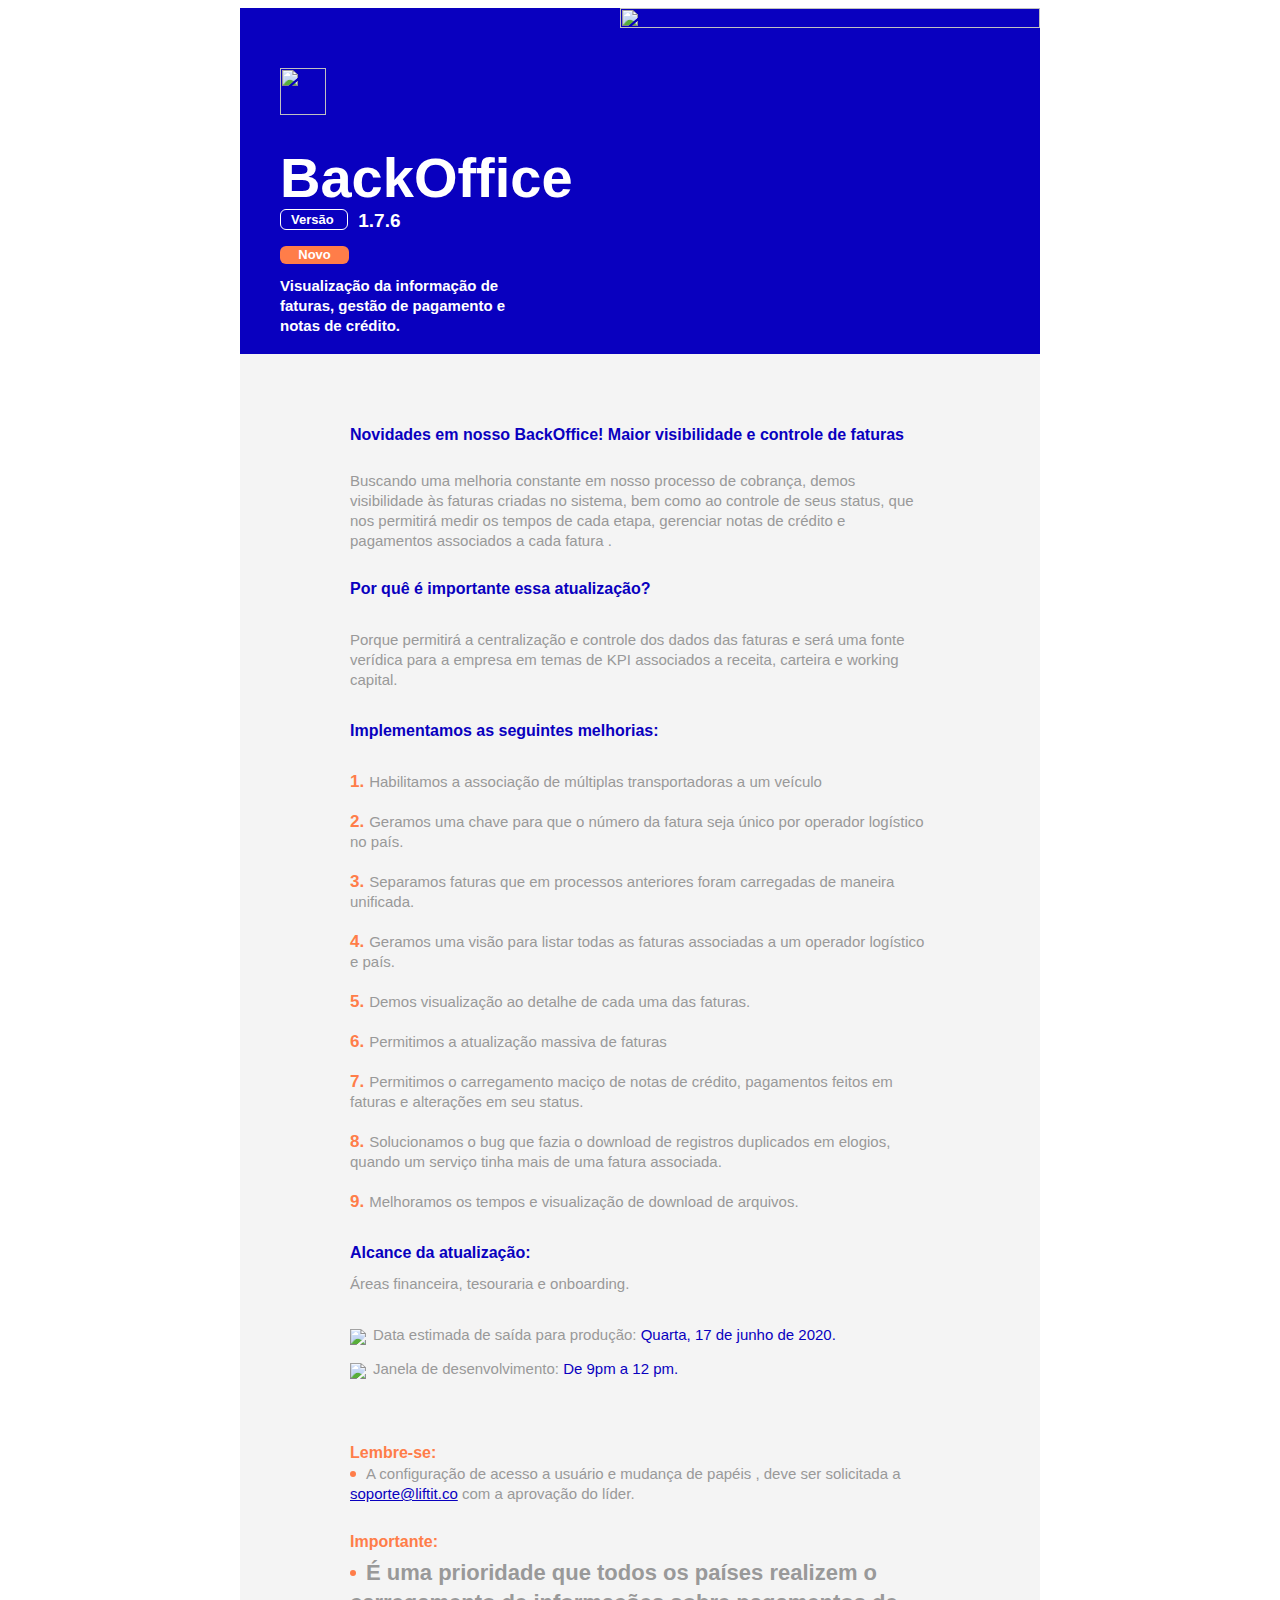
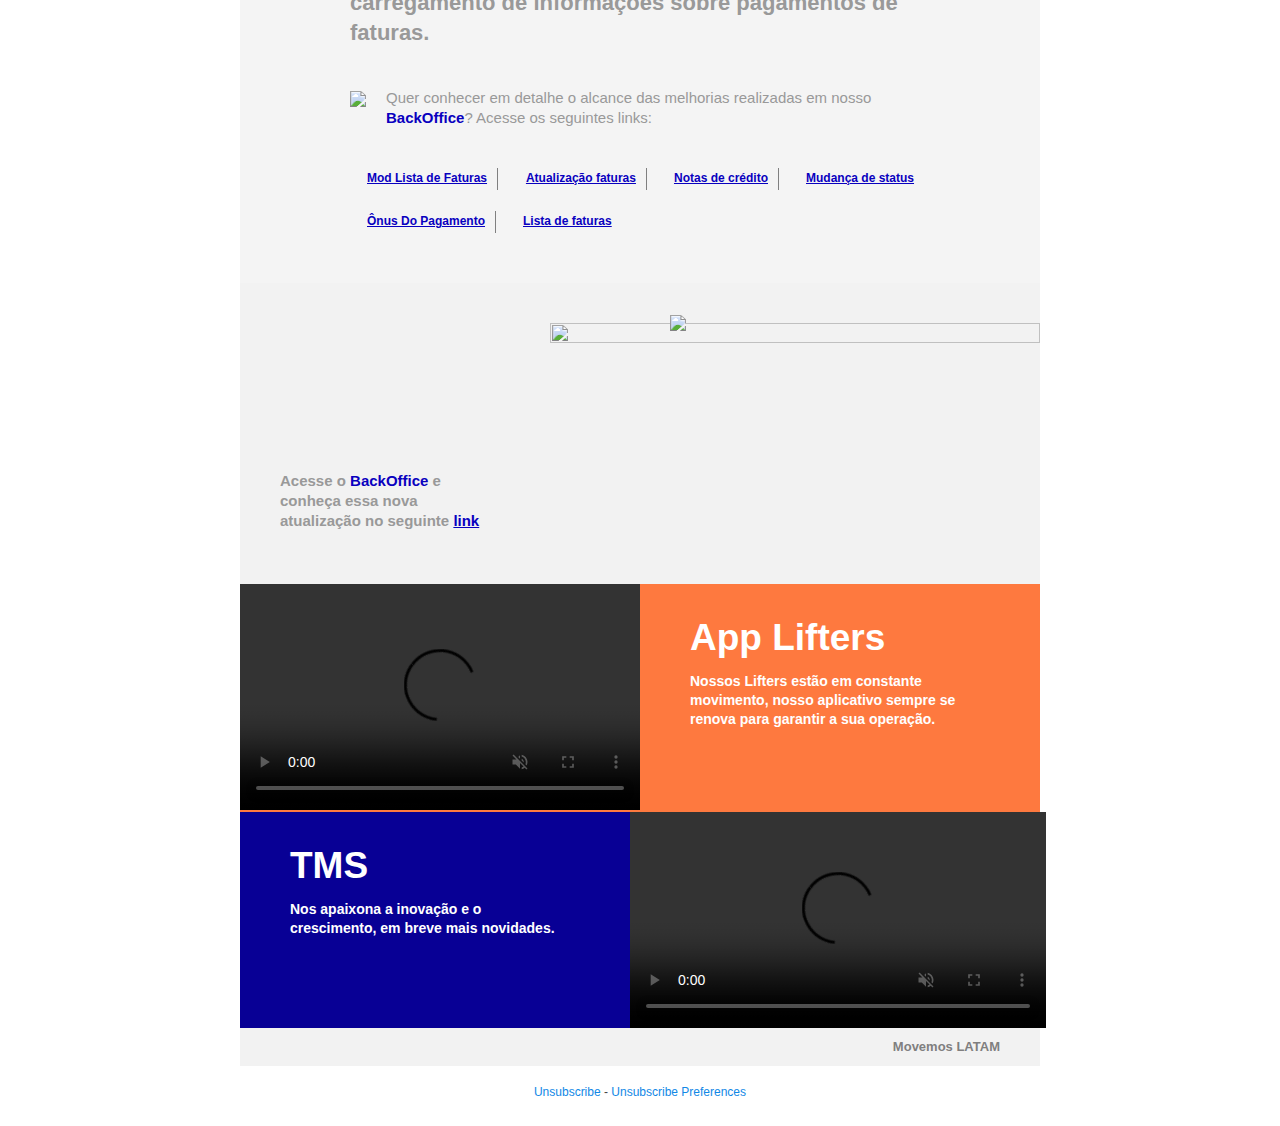
==== changeLogBackOffice/backoffice v.1.7.6.html @ 446273e8 "feat: rename files" ====
<html><head>
    <meta http-equiv="Content-Type" content="text/html; charset=utf-8">
   <meta name="viewport" content="width=device-width, initial-scale=1, minimum-scale=1, maximum-scale=1">
   <!--[if !mso]><!-->
   <meta http-equiv="X-UA-Compatible" content="IE=Edge">
   <!--<![endif]-->
   <!--[if (gte mso 9)|(IE)]>
   <xml>
     <o:OfficeDocumentSettings>
       <o:AllowPNG/>
       <o:PixelsPerInch>96</o:PixelsPerInch>
     </o:OfficeDocumentSettings>
   </xml>
   <![endif]-->
   <!--[if (gte mso 9)|(IE)]>
<style type="text/css">
 body {width: 600px;margin: 0 auto;}
 table {border-collapse: collapse;}
 table, td {mso-table-lspace: 0pt;mso-table-rspace: 0pt;}
 img {-ms-interpolation-mode: bicubic;}
</style>
<![endif]-->
   <style type="text/css">
 body, p, div {
   font-family: arial,helvetica,sans-serif;
   font-size: 14px;
 }
 body {
   color: #000000;
 }
 body a {
   color: #1188E6;
   text-decoration: none;
 }
 p { margin: 0; padding: 0; }
 table.wrapper {
   width:100% !important;
   table-layout: fixed;
   -webkit-font-smoothing: antialiased;
   -webkit-text-size-adjust: 100%;
   -moz-text-size-adjust: 100%;
   -ms-text-size-adjust: 100%;
 }
 img.max-width {
   max-width: 100% !important;
 }
 .column.of-2 {
   width: 50%;
 }
 .column.of-3 {
   width: 33.333%;
 }
 .column.of-4 {
   width: 25%;
 }
 @media screen and (max-width:480px) {
   .preheader .rightColumnContent,
   .footer .rightColumnContent {
     text-align: left !important;
   }
   .preheader .rightColumnContent div,
   .preheader .rightColumnContent span,
   .footer .rightColumnContent div,
   .footer .rightColumnContent span {
     text-align: left !important;
   }
   .preheader .rightColumnContent,
   .preheader .leftColumnContent {
     font-size: 80% !important;
     padding: 5px 0;
   }
   table.wrapper-mobile {
     width: 100% !important;
     table-layout: fixed;
   }
   img.max-width {
     height: auto !important;
     max-width: 100% !important;
   }
   a.bulletproof-button {
     display: block !important;
     width: auto !important;
     font-size: 80%;
     padding-left: 0 !important;
     padding-right: 0 !important;
   }
   .columns {
     width: 100% !important;
   }
   .column {
     display: block !important;
     width: 100% !important;
     padding-left: 0 !important;
     padding-right: 0 !important;
     margin-left: 0 !important;
     margin-right: 0 !important;
   }
   .social-icon-column {
     display: inline-block !important;
   }
   .h1-back{font-size: 36px !important;}
 }
</style>
   <!--user entered Head Start--><!--End Head user entered-->
 </head>
 <body>
   <center class="wrapper" data-link-color="#1188E6" data-body-style="font-size:14px; font-family: 'Questrial', arial,helvetica,sans-serif; color:#000000; background-color:#FFFFFF;">
     <div class="webkit">
       <table cellpadding="0" cellspacing="0" border="0" width="100%" class="wrapper" bgcolor="#FFFFFF">
         <tbody><tr>
           <td valign="top" bgcolor="#FFFFFF" width="100%">
             <table width="100%" role="content-container" class="outer" align="center" cellpadding="0" cellspacing="0" border="0">
               <tbody><tr>
                 <td width="100%">
                   <table width="100%" cellpadding="0" cellspacing="0" border="0">
                     <tbody><tr>
                       <td>
                         <!--[if mso]>
 <center>
 <table><tr><td width="600">
<![endif]-->
                                 <table width="100%" cellpadding="0" cellspacing="0" border="0" style="width:100%; max-width:800px;" align="center">
                                   <tbody><tr>
                                     <td role="modules-container" style="padding:0px 0px 0px 0px; color:#000000; text-align:left;" bgcolor="#f2f2f2" width="100%" align="left"><table class="module preheader preheader-hide" role="module" data-type="preheader" border="0" cellpadding="0" cellspacing="0" width="100%" style="display: none !important; mso-hide: all; visibility: hidden; opacity: 0; color: transparent; height: 0; width: 0;">
 <tbody><tr>
   <td role="module-content">
     <p></p>
   </td>
 </tr>
</tbody></table><table border="0" cellpadding="0" cellspacing="0" align="center" width="100%" role="module" data-type="columns" style="padding:0px 0px 0px 0px;" bgcolor="#0900BF">
 <tbody>
   <tr role="module-content">
     <td height="100%" valign="top"><table width="360" style="width:360px; border-spacing:0; border-collapse:collapse; margin:0px 10px 0px 0px;" cellpadding="0" cellspacing="0" align="left" border="0" bgcolor="" class="column column-0">
   <tbody>
     <tr>
       <td style="padding:0px;margin:0px;border-spacing:0;"><table class="wrapper" role="module" data-type="image" border="0" cellpadding="0" cellspacing="0" width="100%" style="table-layout: fixed;" data-muid="1d9bc61b-e7cd-4d86-881b-7c734d3ad502">
 <tbody>
   <tr>
     <td style="font-size:6px; line-height:10px; padding:60px 0px 0px 40px;" valign="top" align="left">
       <img class="max-width" border="0" style="display:block; color:#000000; text-decoration:none; font-family:Helvetica, arial, sans-serif; font-size:16px;margin-bottom: 12px;" width="46" alt="" data-proportionally-constrained="true" data-responsive="false" src="http://cdn.mcauto-images-production.sendgrid.net/00add3268c8e878a/bfff9a89-7115-4a11-94f2-ed7b8d5982a1/46x47.png" height="47">
     </td>
   </tr>
 </tbody>
</table><table class="module" role="module" data-type="text" border="0" cellpadding="0" cellspacing="0" width="100%" style="table-layout: fixed;font-family: 'Questrial', sans-serif;
" data-muid="9817650f-b660-49f4-b642-ff32e8f42e3c" data-mc-module-version="2019-10-22">
 <tbody>
   <tr>
     <td style="padding:40px 0px 18px 40px; line-height:22px; text-align:inherit;" height="100%" valign="top" bgcolor="" role="module-content"><div><div style="font-family: 'Questrial', sans-serif; text-align: inherit;">
     <h1 class="h1-back" style="font-size: 56px; font-family: 'Alata', sans-serif; color: #FFFFFF; margin-bottom: 20px;">BackOffice<span style="font-size: 17px;
line-height: 23px;
color: #FF7D49;
position: relative;
    top: -15px;
    left: 3px;
"> </span></h1>
     <p style="color: #ffffff; font-weight: bold;
 font-size: 19px;"><span style="border: 1.4px solid #FFFFFF;
box-sizing: border-box;
border-radius: 6px;
color: #FFFFFF;
padding: 2px 10px;
font-size: 13px;
line-height: auto;
height: 18px;
font-weight: bold;
margin-right: 10px;
vertical-align: middle;"> Versão </span> <span style="color: #FFFFFF;
 font-weight: bold;
 font-size: 19px;
 line-height: 0;
 position: relative;
 top: 2px;">1.7.6</span></p>
  <span style="background: #FF7D49;
border-radius: 6px;
display:block;
width: 69px;
height: 18px;
text-align: center;
line-height: 18px;
color: #FFFFFF;
font-size: 13px;
font-weight: bold;
margin-top: 15px;
margin-bottom: 12px">Novo</span>
     <span style="color: #ffffff;font-weight: bold;font-size: 15px;line-height: 20px;display:block;margin-top: 8px;padding-right: 80px;">Visualização da informação de faturas, gestão de pagamento e notas de crédito.
</span></div><div></div></div></td>
   </tr>
 </tbody>
</table></td>
     </tr>
   </tbody>
 </table><table width="420" style="width:420px; border-spacing:0; border-collapse:collapse; margin:0px 0px 0px 10px;" cellpadding="0" cellspacing="0" align="left" border="0" bgcolor="" class="column column-1">
   <tbody>
     <tr>
       <td style="padding:0px;margin:0px;border-spacing:0;"><table class="wrapper" role="module" data-type="image" border="0" cellpadding="0" cellspacing="0" width="100%" style="table-layout: fixed;" data-muid="8e6da2b9-a1a2-4512-8fde-ffe4ece9c6fb">
 <tbody>
   <tr>
     <td style="font-size:6px; line-height:10px; padding:0px 0px 0px 0px;" valign="bottom" align="right">
       <img class="max-width" border="0" style="display:block; color:#000000; text-decoration:none; font-family:Helvetica, arial, sans-serif; font-size:16px; max-width:100% !important; width:100%; height:auto !important;" width="420" alt="" data-proportionally-constrained="true" data-responsive="true" src="http://cdn.mcauto-images-production.sendgrid.net/1cd4cce38ab915f7/69244b6f-b13c-44d2-852a-54b4d971ea97/424x454.png">
     </td>
   </tr>
 </tbody>
</table></td>
     </tr>
   </tbody>
 </table></td>
   </tr>
 </tbody>
</table><table border="0" cellpadding="0" cellspacing="0" align="center" width="100%" role="module" data-type="columns" style="padding:0px 0px 0px 0px; " bgcolor="#F4F4F4">
 <tbody>
   <tr role="module-content">
     <td height="100%" valign="top"><table width="580" style="width:580px; border-spacing:0; border-collapse:collapse; margin:0px 110px 0px 110px;" cellpadding="0" cellspacing="0" align="left" border="0" bgcolor="" class="column column-0">
   <tbody>
     <tr>
       <td style="padding: 70px 0 0;margin:0px;border-spacing:0;"><table class="module" role="module" data-type="text" border="0" cellpadding="0" cellspacing="0" width="100%" style="table-layout: fixed;" data-muid="6959c2bb-360f-4195-92ab-0dca161dd275" data-mc-module-version="2019-10-22">
 <tbody>
   <tr>
     <td style="padding: 0px 0px 10px 0px;line-height:22px;text-align:inherit;" height="100%" valign="top" bgcolor="" role="module-content"><div><div style="font-family: inherit; text-align: inherit"><h2 style="font-weight: 600;font-size: 16px;line-height: 22px;color: #0900BF;margin-bottom: 25px;font-family: 'Alata', sans-serif;">Novidades em nosso BackOffice! Maior visibilidade e controle de faturas</h2>
     <span style="font-weight: 500;font-size: 15px;line-height: 20px;color: #999999;font-family: 'Questrial', sans-serif;display: block;margin: 0 0 27px;">Buscando uma melhoria constante em nosso processo de cobrança, demos visibilidade às faturas criadas no sistema, bem como ao controle de seus status, que nos permitirá medir os tempos de cada etapa, gerenciar notas de crédito e pagamentos associados a cada fatura .
</span>
<h2 style="font-weight: 600;font-size: 16px;line-height: 22px;color: #0900BF;margin-bottom: 30px;font-family: 'Alata', sans-serif;margin-top: 0;">Por quê é importante essa atualização?</h2>
     <span style="font-weight: 500;font-size: 15px;line-height: 20px;color: #999999;font-family: 'Questrial', sans-serif;display: block;margin: 0px 0 30px;">Porque permitirá a centralização e controle dos dados das faturas e será uma fonte verídica para a empresa em temas de KPI associados a receita, carteira e working capital.
</span>
<h2 style="font-weight: 600;font-size: 16px;line-height: 22px;color: #0900BF;margin-bottom: 30px;font-family: 'Alata', sans-serif;margin-top: 0;">Implementamos as seguintes melhorias:</h2>
     <span style="font-weight: 500;font-size: 15px;line-height: 20px;color: #999999;font-family: 'Questrial', sans-serif;display: block;margin: 0 0 20px;"><span style="color: #FF7D49;margin-right: 5px;font-weight: bolder;font-family: 'Alata', sans-serif;font-size: 17px;">1.</span>Habilitamos a associação de múltiplas transportadoras a um veículo
</span>
<span style="font-weight: 500;font-size: 15px;line-height: 20px;color: #999999;font-family: 'Questrial', sans-serif;display: block;margin: 0 0 20px;"><span style="color: #FF7D49;margin-right: 5px;font-weight: bolder;font-family: 'Alata', sans-serif;font-size: 17px;">2.</span>Geramos uma chave para que o número da fatura seja único por operador logístico no país.
</span>
<span style="font-weight: 500;font-size: 15px;line-height: 20px;color: #999999;font-family: 'Questrial', sans-serif;display: block;margin: 0 0 20px;"><span style="color: #FF7D49;margin-right: 5px;font-weight: bolder;font-family: 'Alata', sans-serif;font-size: 17px;">3.</span>Separamos faturas que em processos anteriores foram carregadas de maneira unificada.
</span>
<span style="font-weight: 500;font-size: 15px;line-height: 20px;color: #999999;font-family: 'Questrial', sans-serif;display: block;margin: 0 0 20px;"><span style="color: #FF7D49;margin-right: 5px;font-weight: bolder;font-family: 'Alata', sans-serif;font-size: 17px;">4.</span>Geramos uma visão para listar todas as faturas associadas a um operador logístico e país.
</span>
<span style="font-weight: 500;font-size: 15px;line-height: 20px;color: #999999;font-family: 'Questrial', sans-serif;display: block;margin: 0 0 20px;"><span style="color: #FF7D49;margin-right: 5px;font-weight: bolder;font-family: 'Alata', sans-serif;font-size: 17px;">5.</span>Demos visualização ao detalhe de cada uma das faturas.
</span>
<span style="font-weight: 500;font-size: 15px;line-height: 20px;color: #999999;font-family: 'Questrial', sans-serif;display: block;margin: 0 0 20px;"><span style="color: #FF7D49;margin-right: 5px;font-weight: bolder;font-family: 'Alata', sans-serif;font-size: 17px;">6.</span>Permitimos a atualização massiva de faturas
</span>
<span style="font-weight: 500;font-size: 15px;line-height: 20px;color: #999999;font-family: 'Questrial', sans-serif;display: block;margin: 0 0 20px;"><span style="color: #FF7D49;margin-right: 5px;font-weight: bolder;font-family: 'Alata', sans-serif;font-size: 17px;">7.</span>Permitimos o carregamento maciço de notas de crédito, pagamentos feitos em faturas e alterações em seu status.
</span>
<span style="font-weight: 500;font-size: 15px;line-height: 20px;color: #999999;font-family: 'Questrial', sans-serif;display: block;margin: 0 0 20px;"><span style="color: #FF7D49;margin-right: 5px;font-weight: bolder;font-family: 'Alata', sans-serif;font-size: 17px;">8.</span>Solucionamos o bug que fazia o download de registros duplicados em elogios, quando um serviço tinha mais de uma fatura associada.
</span>
<span style="font-weight: 500;font-size: 15px;line-height: 20px;color: #999999;font-family: 'Questrial', sans-serif;display: block;margin: 0 0 20px;"><span style="color: #FF7D49;margin-right: 5px;font-weight: bolder;font-family: 'Alata', sans-serif;font-size: 17px;">9.</span>Melhoramos os tempos e visualização de download de arquivos.
</span>

</div><div></div></div></td>
   </tr>
 </tbody>
</table><table class="module" role="module" data-type="text" border="0" cellpadding="0" cellspacing="0" width="100%" style="table-layout: fixed;" data-muid="6959c2bb-360f-4195-92ab-0dca161dd275" data-mc-module-version="2019-10-22">
 <tbody>
   <tr>
     <td style="padding: 0px 0px 0px 0px;line-height:22px;text-align:inherit;" height="100%" valign="top" bgcolor="" role="module-content"><div><div style="font-family: inherit; text-align: inherit">
     <h2 style="font-weight: 600;font-size: 16px;line-height: 22px;color: #0900BF;margin-bottom: 10px;font-family: 'Alata', sans-serif;margin-top: 0;">Alcance da atualização:</h2>
<span style="font-weight: 500;font-size: 15px;line-height: 20px;color: #999999;font-family: 'Questrial', sans-serif;display: block;margin: 0px 0 30px;">Áreas financeira, tesouraria e onboarding.
</span>
     <p style="font-weight: 500;font-size: 15px;line-height: 20px;color: #999999;font-family: 'Questrial', sans-serif;display: block;margin: 13px 0;"> <img src="http://cdn.mcauto-images-production.sendgrid.net/00add3268c8e878a/7d674bb3-64b2-4d11-92a2-fb1e1d9819ec/23x23.png" style="position: relative; top: 5px; margin-right: 7px">Data estimada de saída para produção:<span style="color: #0900BF;"> Quarta, 17 de junho de 2020.</span> </p>
<p style="font-weight: 500;font-size: 15px;line-height: 20px;color: #999999;font-family: 'Questrial', sans-serif;display: block;margin: 13px 0;"> <img src="http://cdn.mcauto-images-production.sendgrid.net/00add3268c8e878a/76c89c15-e3d1-49f2-a164-6281957b8d4b/24x24.png" style="position: relative; top: 5px; margin-right: 7px">Janela de desenvolvimento: <span style="color: #0900BF;">De 9pm a 12 pm.</span> </p>
      
     </div></div></td>
   </tr>
 </tbody>
</table><table class="module" role="module" data-type="text" border="0" cellpadding="0" cellspacing="0" width="100%" style="table-layout: fixed;" data-muid="qNnwjTRcF3m3zs8rUh8EBy" data-mc-module-version="2019-10-22">
 <tbody>
   <tr>
     <td style="padding: 50px 0px 40px 0px;line-height:22px;text-align:inherit;" height="100%" valign="top" bgcolor="" role="module-content"><div><div style="font-family: inherit; text-align: inherit">
     <p style="font-weight: 600;
font-size: 16px;
line-height: 22px;color: #FF7D49;">Lembre-se:</p>
     <p style="font-weight: 500;font-size: 15px;line-height: 20px;color: #999999;margin-bottom: 27px;font-family: 'Questrial', sans-serif;"><span style="display: inline-block; background: #FF7D49; width: 6px;height: 6px; border-radius: 100px; vertical-align: middle;margin-right:10px;margin-bottom: 2px;"></span>A configuração de acesso a usuário e mudança de papéis , deve ser solicitada a <a href="mailto:soporte@liftit.co" target="blank" style="color: #0900BF; text-decoration-line: underline;">soporte@liftit.co</a> com a aprovação do líder.</p>
     <p style="font-weight: 600;font-size: 16px;line-height: 22px;color: #FF7D49;margin-bottom: 5px;">Importante:</p>
     <p style="font-weight: 600;font-size: 22px;line-height: 30px;color: #999999;margin-bottom: 15px;font-family: 'Questrial', sans-serif;"><span style="display: inline-block; background: #FF7D49; width: 6px;height: 6px; border-radius: 100px; vertical-align: middle;margin-right:10px;margin-bottom: 2px;"></span>É uma prioridade que todos os países realizem o carregamento de informações sobre pagamentos de faturas.</p>
</div><div style="
    margin-top: 40px;
"><p style="font-weight: 500;font-size: 15px;line-height: 20px;color: #999999;margin-bottom: 0;font-family: 'Questrial', sans-serif;"><span style="display: inline-block;vertical-align: top;padding-top: 3px;margin-right: 20px;"><img src="https://marketing-image-production.s3.amazonaws.com/uploads/9ba70b2d8a8b1081b359edae24d4a71683916c1b010b6953fafddd409b9d177db0c017648acf0ea07cc308768ccd15ed391ae38ee799fa36a4b078e76b9a4da3.png"></span><span style="
    display: inline-block;
    vertical-align: top;
    width: 530px;
">Quer conhecer em detalhe o alcance das melhorias realizadas em nosso <strong style="color:#0900BF">BackOffice</strong>? Acesse os seguintes links:</span></p>
</div></div></td>
   </tr>
 </tbody>
</table></td>
     </tr>
   </tbody>
 </table><table width="580" style="width: 580px;border-spacing:0;border-collapse:collapse;margin: 0px 110px 0px 110px;" cellpadding="0" cellspacing="0" align="left" border="0" bgcolor="" class="column column-0">
   <tbody>
     <tr>
       <td style="padding: 0px 0 0;margin:0px;border-spacing:0;"><table class="module" role="module" data-type="text" border="0" cellpadding="0" cellspacing="0" width="100%" style="table-layout: fixed;" data-muid="qNnwjTRcF3m3zs8rUh8EBy" data-mc-module-version="2019-10-22">
 <tbody>
   <tr>
     <td style="padding: 0px 0px 50px 0px;line-height:22px;text-align:inherit;" height="100%" valign="top" bgcolor="" role="module-content"><div><div style="margin-bottom: 15px;"><a href="https://www.youtube.com/watch?v=VJLt-_hR9Mg" target="blank" style="font-weight: 600;font-size: 12px;line-height: 16px;color: #0900bf;font-family: 'Questrial', sans-serif;display: inline-block;text-decoration: underline;vertical-align: top;padding-top: 2px;"><span style="display: inline-block;vertical-align: top;padding-top: 1px;margin-right: 5px;"><img src="https://marketing-image-production.s3.amazonaws.com/uploads/9ba70b2d8a8b1081b359edae24d4a71683916c1b010b6953fafddd409b9d177db0c017648acf0ea07cc308768ccd15ed391ae38ee799fa36a4b078e76b9a4da3.png" style="
    height: 12px;
"></span><span style="
    display: inline-block;
    vertical-align: top;
    text-decoration: underline;
">Mod Lista de Faturas</span></a><hr style="
    display: inline-block;
    width: 1px;
    height: 22px;
    border: none;
    background-color: gray;
    margin: 0 7px 0 10px;
">
<a href="https://youtu.be/aOKJl9VlZyA" target="blank" style="font-weight: 600;font-size: 12px;line-height: 16px;color: #0900bf;font-family: 'Questrial', sans-serif;display: inline-block;text-decoration: underline;vertical-align: top;padding-top: 2px;"><span style="display: inline-block;vertical-align: top;padding-top: 1px;margin-right: 5px;"><img src="https://marketing-image-production.s3.amazonaws.com/uploads/9ba70b2d8a8b1081b359edae24d4a71683916c1b010b6953fafddd409b9d177db0c017648acf0ea07cc308768ccd15ed391ae38ee799fa36a4b078e76b9a4da3.png" style="
    height: 12px;
"></span><span style="
    display: inline-block;
    vertical-align: top;
    text-decoration: underline;
">Atualização faturas </span></a><hr style="
    display: inline-block;
    width: 1px;
    height: 22px;
    border: none;
    background-color: gray;
    margin: 0 10px;
"><a href="https://www.youtube.com/watch?v=cxzeK5dJiWA" target="blank" style="font-weight: 600;font-size: 12px;line-height: 16px;color: #0900bf;font-family: 'Questrial', sans-serif;display: inline-block;text-decoration: underline;vertical-align: top;padding-top: 2px;"><span style="display: inline-block;vertical-align: top;padding-top: 1px;margin-right: 5px;"><img src="https://marketing-image-production.s3.amazonaws.com/uploads/9ba70b2d8a8b1081b359edae24d4a71683916c1b010b6953fafddd409b9d177db0c017648acf0ea07cc308768ccd15ed391ae38ee799fa36a4b078e76b9a4da3.png" style="
    height: 12px;
"></span><span style="
    display: inline-block;
    vertical-align: top;
    text-decoration: underline;
">Notas de crédito</span></a><hr style="
    display: inline-block;
    width: 1px;
    height: 22px;
    border: none;
    background-color: gray;
    margin: 0 10px;
"><a href="https://www.youtube.com/watch?v=TL-rlMzAHUY" target="blank" style="font-weight: 600;font-size: 12px;line-height: 16px;color: #0900bf;font-family: 'Questrial', sans-serif;display: inline-block;text-decoration: underline;vertical-align: top;padding-top: 2px;"><span style="display: inline-block;vertical-align: top;padding-top: 1px;margin-right: 5px;"><img src="https://marketing-image-production.s3.amazonaws.com/uploads/9ba70b2d8a8b1081b359edae24d4a71683916c1b010b6953fafddd409b9d177db0c017648acf0ea07cc308768ccd15ed391ae38ee799fa36a4b078e76b9a4da3.png" style="
    height: 12px;
"></span><span style="
    display: inline-block;
    vertical-align: top;
    text-decoration: underline;
">Mudança de status </span></a></div><div style="
">
<a href="https://www.youtube.com/watch?v=iIOlSGE27K0" target="blank" style="font-weight: 600;font-size: 12px;line-height: 16px;color: #0900bf;font-family: 'Questrial', sans-serif;display: inline-block;text-decoration: underline;vertical-align: top;padding-top: 2px;"><span style="display: inline-block;vertical-align: top;padding-top: 1px;margin-right: 5px;"><img src="https://marketing-image-production.s3.amazonaws.com/uploads/9ba70b2d8a8b1081b359edae24d4a71683916c1b010b6953fafddd409b9d177db0c017648acf0ea07cc308768ccd15ed391ae38ee799fa36a4b078e76b9a4da3.png" style="
    height: 12px;
"></span><span style="
    display: inline-block;
    vertical-align: top;
    text-decoration: underline;
    text-transform: capitalize;
">ônus do pagamento</span></a><hr style="
    display: inline-block;
    width: 1px;
    height: 22px;
    border: none;
    background-color: gray;
    margin: 0 10px 0;
"><a href="https://www.youtube.com/watch?v=mIZ8DuMJL4w" target="blank" style="font-weight: 600;font-size: 12px;line-height: 16px;color: #0900bf;font-family: 'Questrial', sans-serif;display: inline-block;text-decoration: underline;vertical-align: top;padding-top: 2px;"><span style="display: inline-block;vertical-align: top;padding-top: 1px;margin-right: 5px;"><img src="https://marketing-image-production.s3.amazonaws.com/uploads/9ba70b2d8a8b1081b359edae24d4a71683916c1b010b6953fafddd409b9d177db0c017648acf0ea07cc308768ccd15ed391ae38ee799fa36a4b078e76b9a4da3.png" style="
    height: 12px;
"></span><span style="
    display: inline-block;
    vertical-align: top;
    text-decoration: underline;
">Lista de faturas</span></a></div></div></td>
   </tr>
 </tbody>
</table></td>
     </tr>
   </tbody>
 </table></td>
   </tr>
 </tbody>
</table><table border="0" cellpadding="0" cellspacing="0" align="center" width="100%" role="module" data-type="columns" style="padding: 0px 0px 35px 0px;" bgcolor="#f2f2f2">
 <tbody>
   <tr role="module-content">
     <td height="100%" valign="center"><table width="290" style="width:290px;border-spacing:0;border-collapse:collapse;margin:10px 10px 0px 0px;" cellpadding="0" cellspacing="0" align="left" border="0" bgcolor="" class="column column-0">
   <tbody>
     <tr>
       <td style="padding:0px;margin:0px;border-spacing:0;"><table class="module" role="module" data-type="text" border="0" cellpadding="0" cellspacing="0" width="100%" style="table-layout: fixed;" data-muid="g2uVby33XYUL7gBfrkZzVK" data-mc-module-version="2019-10-22">
 <tbody>
   <tr>
     <td style="padding:18px 8px 18px 0px; line-height:22px; text-align:inherit;" height="100%" valign="top" bgcolor="" role="module-content"><div><div style="font-family: 'Questrial', sans-serif;text-align: left;font-weight: bold;font-size: 15px;line-height: 20px;color: #999999;padding-left: 40px;padding-right: 30px;margin-top: 160px;">Acesse o <strong style="color:#0900bf;">BackOffice</strong> e conheça essa nova atualização no seguinte
<a href=" https://backoffice-v2.liftit.co/" target="blank" style="color: #0900BF; text-decoration-line: underline;">link</a></div><div></div></div></td>
   </tr>
 </tbody>
</table></td>
     </tr>
   </tbody>
 </table><table width="490" style="width:490px; border-spacing:0; border-collapse:collapse; margin:0px 0px 0px 10px;" cellpadding="0" cellspacing="0" align="left" border="0" bgcolor="" class="column column-1">
   <tbody>
     <tr>
       <td style="padding:0px;margin:0px;border-spacing:0;"><table class="wrapper" role="module" data-type="image" border="0" cellpadding="0" cellspacing="0" width="100%" style="table-layout: fixed;" data-muid="oRWTcfwHpTM7Buppfj4Ub">
 <tbody>
   <tr>
     <td style="font-size:6px;line-height:10px;padding: 40px 0px 20px 0px;" valign="top" align="center">
      
       <img class="max-width" border="0" style="display:block; color:#000000; text-decoration:none; font-family:Helvetica, arial, sans-serif; font-size:16px; max-width:100% !important; width:100%; height:auto !important;" width="290" alt="" data-proportionally-constrained="true" data-responsive="true" src="http://cdn.mcauto-images-production.sendgrid.net/1cd4cce38ab915f7/837afdd5-7b23-4cdc-9514-d0d1624af30b/498x361.png">
       <a href="https://drive.google.com/drive/folders/1TEMXNhmIii852DQ9B9b1pbBGzzPnsU3Q?usp=sharing" target="blank" style="margin-top: -28px;display:block;text-align: left;margin-left: 120px;"><img src="http://cdn.mcauto-images-production.sendgrid.net/1cd4cce38ab915f7/98936c7b-aa68-4906-8c8f-d358cc9c5981/175x101.png"></a>
     
       
     </td>
   </tr>
 </tbody>
</table></td>
     </tr>
   </tbody>
 </table></td>
   </tr>
 </tbody>
</table><table border="0" cellpadding="0" cellspacing="0" align="center" width="100%" role="module" data-type="columns" style="padding: 0px 0px 2px 0px;" bgcolor="#fe793f">
<tbody>
 <tr role="module-content">
   <td height="100%" valign="top"><table width="390" style="width:390px; border-spacing:0; border-collapse:collapse; margin:0px 10px 0px 0px;" cellpadding="0" cellspacing="0" align="left" border="0" bgcolor="" class="column column-0">
 <tbody> 
   <tr>
     <td style="padding:0px;margin:0px;border-spacing:0;"><table class="wrapper" role="module" data-type="image" border="0" cellpadding="0" cellspacing="0" width="100%" style="table-layout: fixed;" data-muid="a8aef1d3-678b-419a-9481-4f8899f7f4c3">
<tbody>
 <tr>
   <td style="font-size:6px; line-height:10px; padding:0px 0px 0px 0px;" valign="top" align="center">
     <style type="text/css">@media{}@media (min-device-width: 1024px) and (device-aspect-ratio: 4/3), (min-device-width: 1280px){.appmailvideo{width: 400px!important; height: 226px!important; max-height: 226px!important;}.appmailimg{width: 0!important; height: 0!important; padding: 0!important; overflow: hidden;}}@media only screen and (max-device-width: 1023px){.appmailcontainer{width: 100% !important; height: auto !important;}.appmailvideo{display: none!important; overflow: hidden!important; visibility: hidden!important;}img.appmailvideo{visibility: hidden!important; display: none!important;}video.appmailvideo{display: none!important;}.appmailimg{width: 100% !important; height: auto!important;}.appmailimg img{height: auto!important; max-width: 400px!important; width: 100% !important;}@supports (-webkit-overflow-scrolling:touch) and (color:#ffffffff){.appmailvideo{width: 100%!important; height: auto!important; max-height: auto!important; display: block!important; overflow: visible!important; visibility: visible!important; position: relative; padding-bottom: 56.50%; padding-top: 0px; height: 0; overflow: hidden; margin: 0 auto;}.appmailvideo video{position: absolute; top: 0; left: 0; width: 100%; height: 100%;}.appmailimg{min-width: 0!important; height: 0!important; padding: 0!important; overflow: hidden;}}#MessageViewBody .appmailvideo{width: 100% !important; max-width: 100% !important; max-height: 100% !important; height: auto !important; display: block!important; overflow: visible!important; visibility: visible!important;}#MessageViewBody .appmailvideo video{width: 100%!important; max-width: 100% !important; height: auto!important; display: block!important;}#MessageViewBody .appmailimg{min-width: 0!important; height: 0!important; padding: 0!important; overflow: hidden!important;}#MessageViewBody .appmailfallback{display: block!important;}}.appmailfallback{height: auto!important; max-height: 100%!important; width: 100%!important; overflow: visible!important; text-align: center!important;}</style> <table align="center" border="0" cellpadding="0" cellspacing="0" width="100%" style="width:100%;border:none;max-width:400px;" class="appmailcontainer"><tbody><tr align="center"><td> <div class="appmailimg" style="text-align:center;mso-hide:all;background-image:url(https://d3kl85ostynfb4.cloudfront.net/viewed/app/spin/spin.gif);background-size:20%;background-repeat:no-repeat;background-position:center center;margin:0 auto;position:relative;height:0;max-height:0;padding-bottom:56.50%;"><a href="https://track.viwomail.com/videoemail/LP/04618940015858523105e862f9670cb5/video_app.html" style="border:none;"> <img alt="VIDEO" border="0" src="https://marketing-image-production.s3.amazonaws.com/uploads/b7706f39034ee841fa6384378a090848767092af6566a5b9b65d5145c5dca8e453380a5e06b597d6b1ff77d107bc8664969de943a0d28232ad79b64eeae88e86.gif" style="display:block;border:none; min-width:100%; max-width:100%; min-height:auto; max-height:auto; height:auto; font-size: 0px;"> </a></div><div class="appmailvideo" style="width:0px;max-height:0px;height:0px;overflow:hidden;text-align:center;"> <video width="400" height="226" controls="controls" poster="" src="https://www.flotalogistica.com/wp-content/uploads/2020/04/video-app.mp4" autoplay="autoplay" loop="true" muted="" style="display:block;"></video> </div></td></tr></tbody></table>
   </td>
 </tr>
</tbody>
</table></td>
   </tr>
 </tbody>
</table><table width="390" style="width:390px; border-spacing:0; border-collapse:collapse; margin:0px 0px 0px 10px;" cellpadding="0" cellspacing="0" align="left" border="0" bgcolor="" class="column column-1">
 <tbody>
   <tr>
     <td style="padding:0px;margin:0px;border-spacing:0;"><table class="module" role="module" data-type="text" border="0" cellpadding="0" cellspacing="0" width="100%" style="table-layout: fixed;" data-muid="7ebc0676-d855-45de-b32a-c7e5de8917db" data-mc-module-version="2019-10-22">
<tbody>
 <tr>
   <td style="padding:30px 0px 24px 40px; line-height:22px; text-align:inherit;" height="100%" valign="top" bgcolor="" role="module-content"><div><div style="font-family: 'Questrial', sans-serif; text-align: inherit"><h2 style="font-weight: bolder;font-size: 37px;line-height: 48px;color: #ffffff;margin-bottom: 10px;font-family: 'Alata', sans-serif;">App Lifters</h2>
   
   <p style="font-weight: bold;font-size: 14px;line-height: 19px;color: #ffffff;padding-right: 40px;margin-top: 10px;">Nossos Lifters estão em constante movimento, nosso aplicativo sempre se renova para garantir a sua operação.</p></div><div></div></div></td>
 </tr>
</tbody>
</table></td>
   </tr>
 </tbody>
</table></td>
 </tr>
</tbody>
</table>
<table border="0" cellpadding="0" cellspacing="0" align="center" width="100%" role="module" data-type="columns" style="padding:0px 0px 0px 0px;background-color: #080095;" bgcolor="#080095">
<tbody>
 <tr role="module-content">
   <td height="100%" valign="top"><table width="370" style="width:370px; border-spacing:0; border-collapse:collapse; margin:0px 10px 0px 0px;" cellpadding="0" cellspacing="0" align="left" border="0" bgcolor="" class="column column-0">
 <tbody> 
   <tr>
     <td style="padding:0px;margin:0px;border-spacing:0;"><table class="module" role="module" data-type="text" border="0" cellpadding="0" cellspacing="0" width="100%" style="table-layout: fixed;" data-muid="7ebc0676-d855-45de-b32a-c7e5de8917db" data-mc-module-version="2019-10-22">
<tbody>
 <tr>
   <td style="padding: 30px 0px 0px 50px;line-height:22px;text-align:inherit;" height="100%" valign="top" bgcolor="" role="module-content"><div><div style="font-family: 'Questrial', sans-serif; text-align: inherit"><h2 style="font-weight: bolder;font-size: 37px;line-height: 48px;color: #ffffff;margin-bottom: 10px;font-family: 'Alata', sans-serif;">TMS</h2>
   
   <p style="font-weight: bold;font-size: 14px;line-height: 19px;color: #ffffff;padding-right: 40px;margin-top: 10px;">Nos apaixona a inovação e o crescimento, em breve mais novidades.
</p></div><div></div></div></td>
 </tr>
</tbody>
</table></td>
   </tr>
 </tbody>
</table><table width="410" style="width:410px; border-spacing:0; border-collapse:collapse; margin:0px 0px 0px 10px;" cellpadding="0" cellspacing="0" align="left" border="0" bgcolor="" class="column column-1">
 <tbody>
   <tr>
     <td style="padding:0px;margin:0px;border-spacing:0;"><table class="wrapper" role="module" data-type="image" border="0" cellpadding="0" cellspacing="0" width="100%" style="table-layout: fixed;" data-muid="a8aef1d3-678b-419a-9481-4f8899f7f4c3">
<tbody>
 <tr>
   <td style="font-size:6px; line-height:10px; padding:0px 0px 0px 0px;" valign="top" align="center">
     <!--BOCVIWOM--><!--El presente código está protegido por las leyes de propiedad intelectual y por las leyes y tratados internacionales de Copyright. Cualquier impresión o uso the este material está prohibido. Ninguna parte puede ser reproducida o transmitida en ningún formato, esto incluye tanto medios electrónicos o mecánicos, incluyendo fotocopias, grabaciones o por cualquier medio de almacenamiento sin la autorización expresa de VIWOM--><!-- 15.0 --><!--ALL RIGHTS RESERVED. This code contains material protected under International Copyright Laws and Treaties. Any unauthorized reprint or use of this material is prohibited. No part of this code may be reproduced or transmitted in any form or by any means, electronic or mechanical, including photocopying, recording, or by any information storage and retrieval system without express written permission from VIWOM.--> <style type="text/css">@media {} @media (min-device-width: 1024px) and (device-aspect-ratio: 4/3),(min-device-width: 1280px) {.viwomailvideo {width: 416px!important;height: 216px!important;max-height: 216px!important;}.viwomailimg {width: 0!important;height: 0!important;padding: 0!important;overflow: hidden;}}@media only screen and (max-device-width: 1023px) {.viwomailcontainer {width: 100% !important;height: auto !important;}.viwomailvideo {display: none!important;overflow: hidden!important;visibility: hidden!important;}img.viwomailvideo {visibility: hidden!important;display: none!important;}video.viwomailvideo {display: none!important;}.viwomailimg {width: 100% !important;height: auto!important;}.viwomailimg img {height: auto!important;max-width: 416px!important;width: 100% !important;}@supports (-webkit-overflow-scrolling:touch) and (color:#ffffffff) {.viwomailvideo {width: 100%!important;height: auto!important;max-height: auto!important;display: block!important;overflow: visible!important;visibility: visible!important;position: relative;padding-bottom: 51.92%;padding-top: 0px;height: 0;overflow: hidden;margin: 0 auto;}.viwomailvideo video {position: absolute;top: 0;left: 0;width: 100%;height: 100%;}.viwomailimg {min-width: 0!important;height: 0!important;padding: 0!important;overflow: hidden;}}#MessageViewBody .viwomailvideo {width: 100% !important;max-width: 100% !important;max-height: 100% !important;height: auto !important;display: block!important;overflow: visible!important;visibility: visible!important;}#MessageViewBody .viwomailvideo video {width: 100%!important;max-width: 100% !important;height: auto!important;display: block!important;}#MessageViewBody .viwomailimg {min-width: 0!important;height: 0!important;padding: 0!important;overflow: hidden!important;}#MessageViewBody .viwomailfallback {display: block!important;}}.viwomailfallback {height: auto!important;max-height: 100%!important;width: 100%!important;overflow: visible!important;text-align: center!important;} </style> <table align="center" border="0" cellpadding="0" cellspacing="0" width="100%" style="width:100%;border:none;max-width:416px;" class="viwomailcontainer"><tbody><tr align="center"><td> <div class="viwomailimg" style="text-align:center;mso-hide:all;background-image:url(https://d3kl85ostynfb4.cloudfront.net/viewed/app/spin/spin.gif);background-size:20%;background-repeat:no-repeat;background-position:center center;margin:0 auto;position:relative;height:0;max-height:0;padding-bottom:51.92%;"><a href="https://track.viwomail.com/videoemail/LP/00571060015858535125e8634480df7d/video_tms.html" style="border:none;"> <img alt="VIDEO" border="0" src="https://marketing-image-production.s3.amazonaws.com/uploads/e805c343b8790171dd7b7166acee6d89f6d4a060797647bd5af6a1a59a0083bbd91878642f691cc941f27a85830ce359bbcd07d4205e6c2aeae1fc98cef94dce.gif" style="display:block;border:none; min-width:100%; max-width:100%; min-height:auto; max-height:auto; height:auto; font-size: 0px;"> </a></div> <div class="viwomailvideo" style="width:0px;max-height:0px;height:0px;overflow:hidden;text-align:center;"> <video width="416" height="216" controls="controls" poster="" src="https://www.flotalogistica.com/wp-content/uploads/2020/04/video-tms.mp4" autoplay="autoplay" loop="" muted="" style="display:block;"> </video> </div> </td></tr></tbody></table><!--EOCVIWOM-->
   </td>
 </tr>
</tbody>
</table></td>
   </tr>
 </tbody>
</table></td>
 </tr>
</tbody>
</table><table border="0" cellpadding="0" cellspacing="0" align="center" width="100%" role="module" data-type="columns" style="padding:0px 0px 0px 0px;" bgcolor="#f2f2f2">
 <tbody>
   <tr role="module-content">
     <td height="100%" valign="top"><table width="390" style="width:390px; border-spacing:0; border-collapse:collapse; margin:0px 10px 0px 0px;" cellpadding="0" cellspacing="0" align="left" border="0" bgcolor="" class="column column-0">
   <tbody>
     <tr>
       <td style="padding:0px;margin:0px;border-spacing:0;"><table class="wrapper" role="module" data-type="image" border="0" cellpadding="0" cellspacing="0" width="100%" style="table-layout: fixed;" data-muid="a8aef1d3-678b-419a-9481-4f8899f7f4c3">
 <tbody>
   <tr>
     <td style="font-size:6px; line-height:10px; padding:0px 0px 0px 0px;" valign="top" align="center">
       
     </td>
   </tr>
 </tbody>
</table></td>
     </tr>
   </tbody>
 </table><table width="800" style="width:800px; border-spacing:0; border-collapse:collapse; margin:0px 0px 0px 0px;" cellpadding="0" cellspacing="0" align="left" border="0" bgcolor="" class="column column-1">
   <tbody>
     <tr>
       <td style="padding:0px;margin:0px;border-spacing:0;"><table class="module" role="module" data-type="text" border="0" cellpadding="0" cellspacing="0" width="100%" style="table-layout: fixed;" data-muid="7ebc0676-d855-45de-b32a-c7e5de8917db" data-mc-module-version="2019-10-22">
 <tbody>
   <tr>
     <td style="padding:10px 0px 10px 0px; line-height:22px; text-align:end;font-weight: 600;
font-size: 13px;
line-height: 18px;
color: #807F7F;
font-family: 'Questrial', sans-serif;" height="100%" valign="top" bgcolor="" role="module-content"> <span style="padding-right: 40px;">Movemos LATAM</span></td>
   </tr>
 </tbody>
</table></td>
     </tr>
   </tbody>
 </table></td>
   </tr>
 </tbody>
</table>

</td>
                                   </tr>
                                 </tbody></table>
                                 <!--[if mso]>
                               </td>
                             </tr>
                           </table>
                         </center>
                         <![endif]-->
                       </td>
                     </tr>
                   </tbody></table>
                 </td>
               </tr>
             </tbody></table>
           </td>
         </tr>
       </tbody></table>
     </div>
   </center>
  <div data-role="module-unsubscribe" class="module" role="module" data-type="unsubscribe" style="color:#444444; font-size:12px; line-height:20px; padding:16px 16px 16px 16px; text-align:Center;" data-muid="4e838cf3-9892-4a6d-94d6-170e474d21e5">
        <p style="font-size:12px; line-height:20px;">
          <a class="Unsubscribe--unsubscribeLink" href="[unsubscribe]" target="_blank" style="font-family:sans-serif;text-decoration:none;">
            Unsubscribe
          </a>
          -
          <a href="[unsubscribe_preferences]" target="_blank" class="Unsubscribe--unsubscribePreferences" style="font-family:sans-serif;text-decoration:none;">
            Unsubscribe Preferences
          </a>
        </p>
      </div>


    
  </body></html>
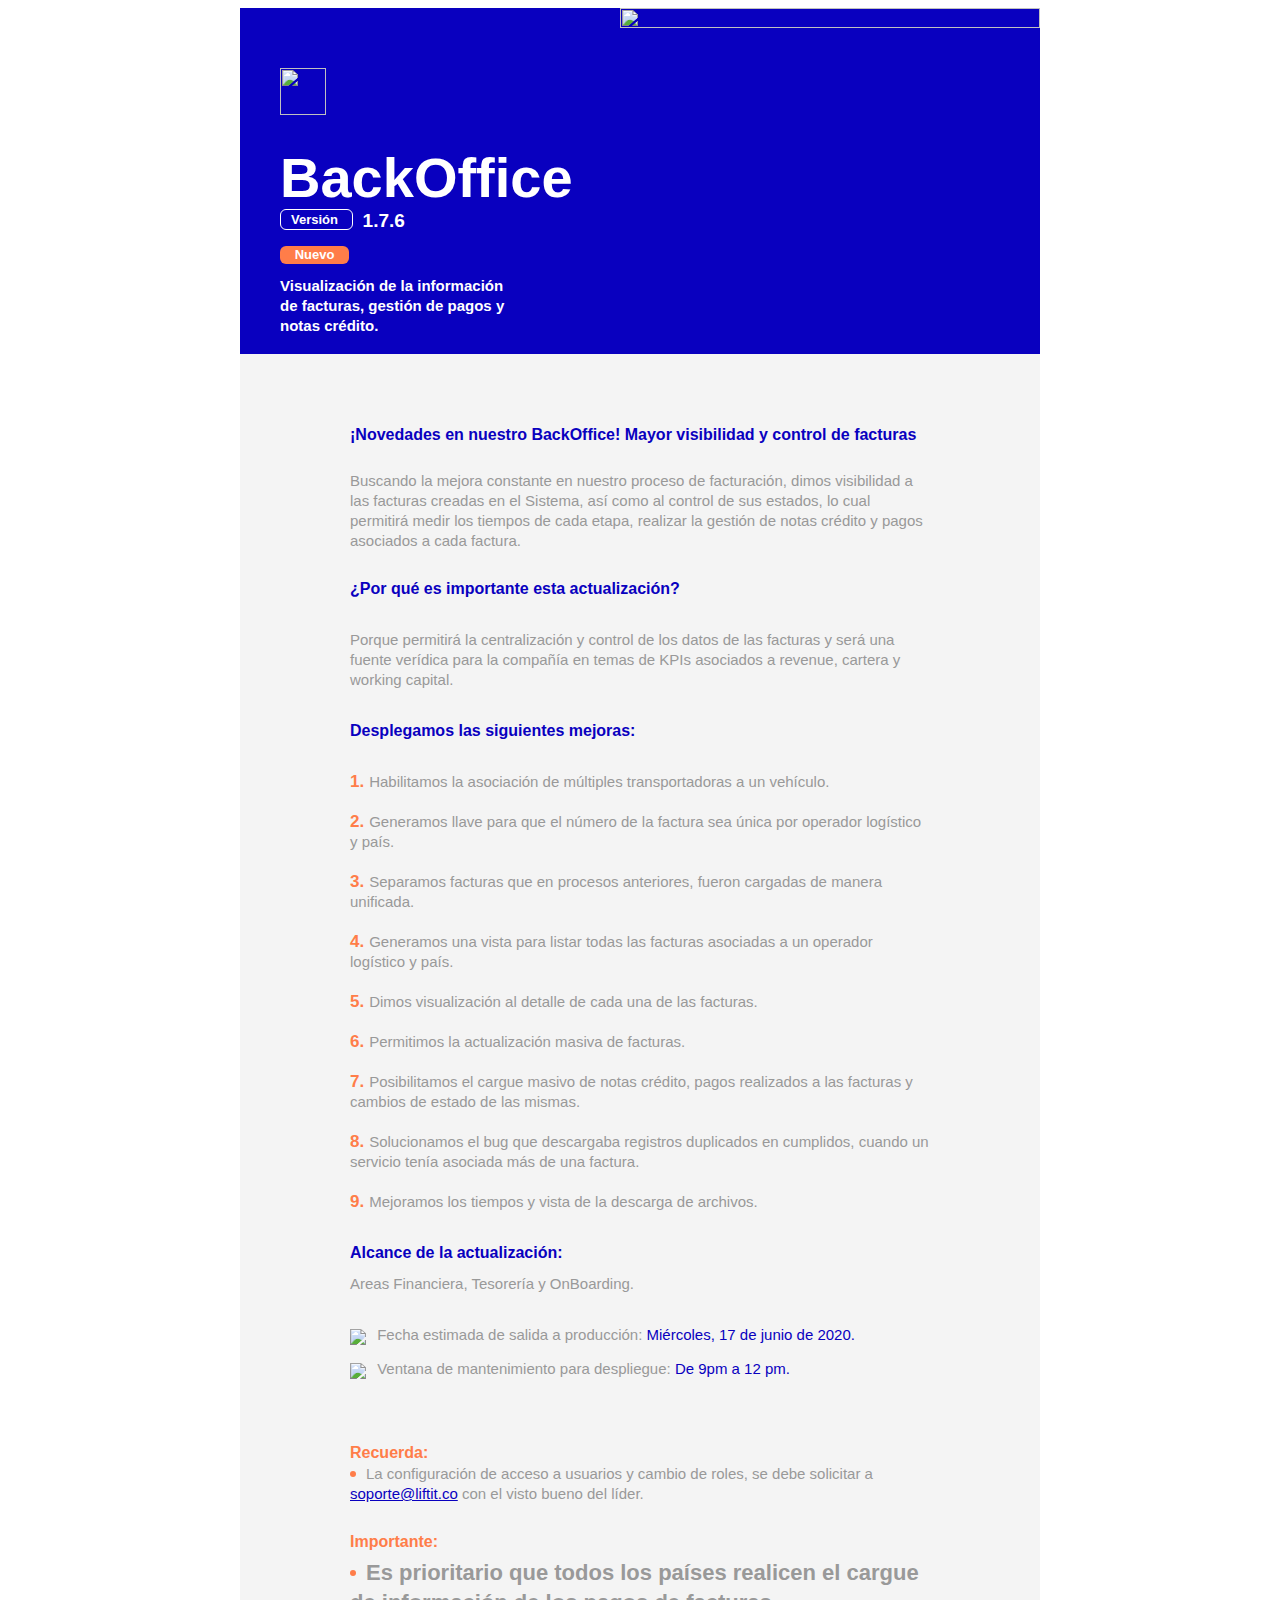
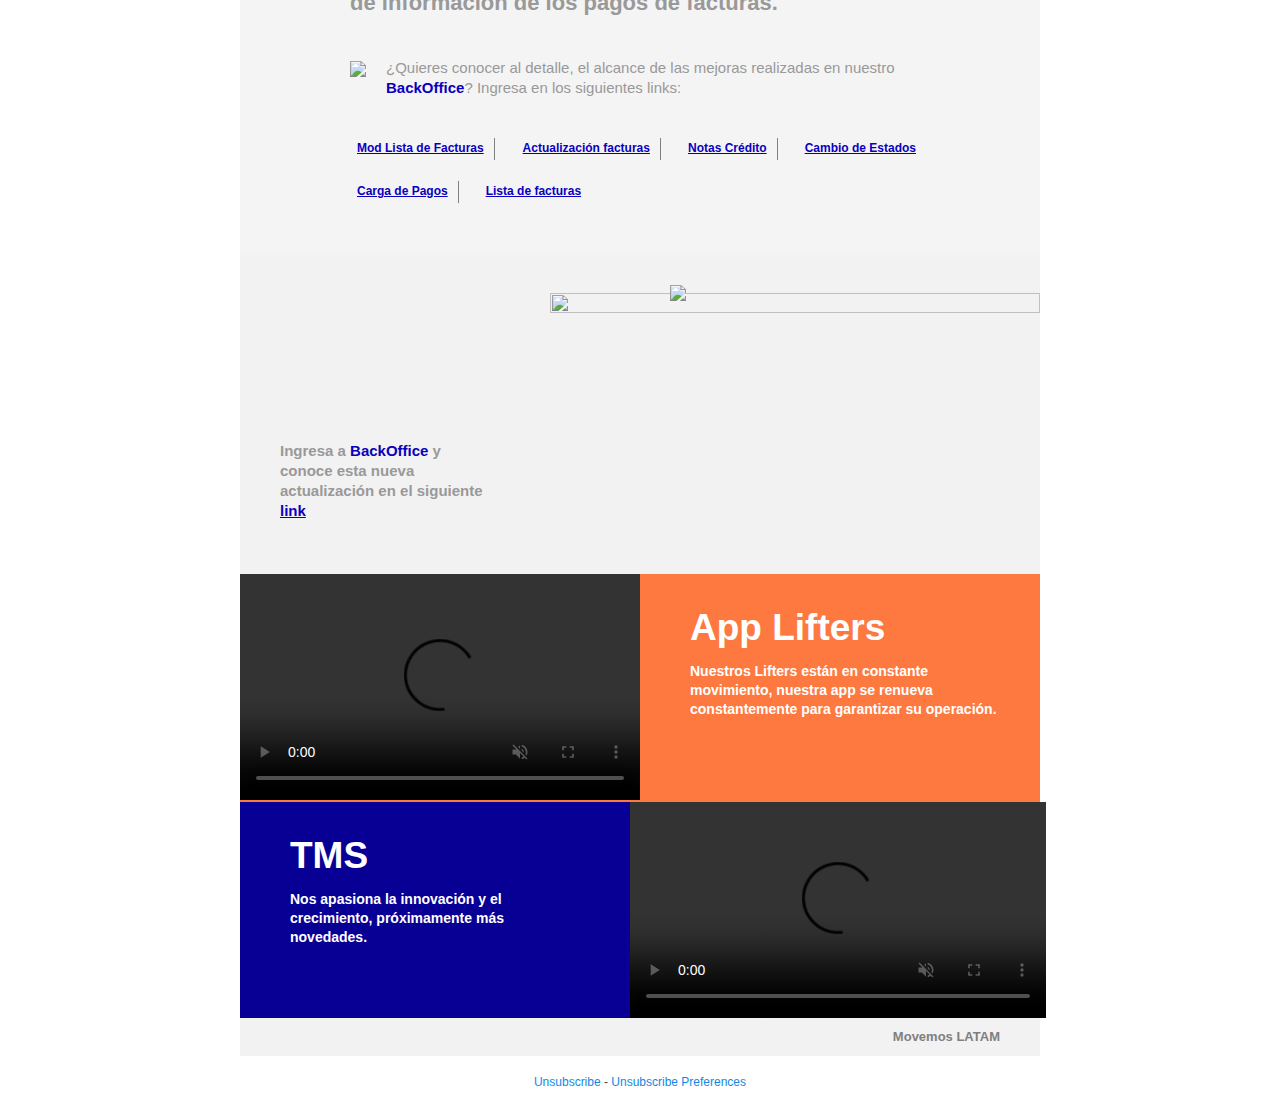
==== commit 56fc9066: "update backoffice 1.7.6" ====
--- a/changeLogBackOffice/backoffice v.1.7.6.html
+++ b/changeLogBackOffice/backoffice v.1.7.6.html
@@ -3,23 +3,7 @@
    <meta name="viewport" content="width=device-width, initial-scale=1, minimum-scale=1, maximum-scale=1">
    <!--[if !mso]><!-->
    <meta http-equiv="X-UA-Compatible" content="IE=Edge">
-   <!--<![endif]-->
-   <!--[if (gte mso 9)|(IE)]>
-   <xml>
-     <o:OfficeDocumentSettings>
-       <o:AllowPNG/>
-       <o:PixelsPerInch>96</o:PixelsPerInch>
-     </o:OfficeDocumentSettings>
-   </xml>
-   <![endif]-->
-   <!--[if (gte mso 9)|(IE)]>
-<style type="text/css">
- body {width: 600px;margin: 0 auto;}
- table {border-collapse: collapse;}
- table, td {mso-table-lspace: 0pt;mso-table-rspace: 0pt;}
- img {-ms-interpolation-mode: bicubic;}
-</style>
-<![endif]-->
+ 
    <style type="text/css">
  body, p, div {
    font-family: arial,helvetica,sans-serif;
@@ -164,7 +148,7 @@
 height: 18px;
 font-weight: bold;
 margin-right: 10px;
-vertical-align: middle;"> Versão </span> <span style="color: #FFFFFF;
+vertical-align: middle;"> Versión </span> <span style="color: #FFFFFF;
  font-weight: bold;
  font-size: 19px;
  line-height: 0;
@@ -181,8 +165,8 @@
 font-size: 13px;
 font-weight: bold;
 margin-top: 15px;
-margin-bottom: 12px">Novo</span>
-     <span style="color: #ffffff;font-weight: bold;font-size: 15px;line-height: 20px;display:block;margin-top: 8px;padding-right: 80px;">Visualização da informação de faturas, gestão de pagamento e notas de crédito.
+margin-bottom: 12px">Nuevo</span>
+     <span style="color: #ffffff;font-weight: bold;font-size: 15px;line-height: 20px;display:block;margin-top: 8px;padding-right: 80px;">Visualización de la información de facturas, gestión de pagos y notas crédito.
 </span></div><div></div></div></td>
    </tr>
  </tbody>
@@ -215,30 +199,30 @@
        <td style="padding: 70px 0 0;margin:0px;border-spacing:0;"><table class="module" role="module" data-type="text" border="0" cellpadding="0" cellspacing="0" width="100%" style="table-layout: fixed;" data-muid="6959c2bb-360f-4195-92ab-0dca161dd275" data-mc-module-version="2019-10-22">
  <tbody>
    <tr>
-     <td style="padding: 0px 0px 10px 0px;line-height:22px;text-align:inherit;" height="100%" valign="top" bgcolor="" role="module-content"><div><div style="font-family: inherit; text-align: inherit"><h2 style="font-weight: 600;font-size: 16px;line-height: 22px;color: #0900BF;margin-bottom: 25px;font-family: 'Alata', sans-serif;">Novidades em nosso BackOffice! Maior visibilidade e controle de faturas</h2>
-     <span style="font-weight: 500;font-size: 15px;line-height: 20px;color: #999999;font-family: 'Questrial', sans-serif;display: block;margin: 0 0 27px;">Buscando uma melhoria constante em nosso processo de cobrança, demos visibilidade às faturas criadas no sistema, bem como ao controle de seus status, que nos permitirá medir os tempos de cada etapa, gerenciar notas de crédito e pagamentos associados a cada fatura .
-</span>
-<h2 style="font-weight: 600;font-size: 16px;line-height: 22px;color: #0900BF;margin-bottom: 30px;font-family: 'Alata', sans-serif;margin-top: 0;">Por quê é importante essa atualização?</h2>
-     <span style="font-weight: 500;font-size: 15px;line-height: 20px;color: #999999;font-family: 'Questrial', sans-serif;display: block;margin: 0px 0 30px;">Porque permitirá a centralização e controle dos dados das faturas e será uma fonte verídica para a empresa em temas de KPI associados a receita, carteira e working capital.
-</span>
-<h2 style="font-weight: 600;font-size: 16px;line-height: 22px;color: #0900BF;margin-bottom: 30px;font-family: 'Alata', sans-serif;margin-top: 0;">Implementamos as seguintes melhorias:</h2>
-     <span style="font-weight: 500;font-size: 15px;line-height: 20px;color: #999999;font-family: 'Questrial', sans-serif;display: block;margin: 0 0 20px;"><span style="color: #FF7D49;margin-right: 5px;font-weight: bolder;font-family: 'Alata', sans-serif;font-size: 17px;">1.</span>Habilitamos a associação de múltiplas transportadoras a um veículo
-</span>
-<span style="font-weight: 500;font-size: 15px;line-height: 20px;color: #999999;font-family: 'Questrial', sans-serif;display: block;margin: 0 0 20px;"><span style="color: #FF7D49;margin-right: 5px;font-weight: bolder;font-family: 'Alata', sans-serif;font-size: 17px;">2.</span>Geramos uma chave para que o número da fatura seja único por operador logístico no país.
-</span>
-<span style="font-weight: 500;font-size: 15px;line-height: 20px;color: #999999;font-family: 'Questrial', sans-serif;display: block;margin: 0 0 20px;"><span style="color: #FF7D49;margin-right: 5px;font-weight: bolder;font-family: 'Alata', sans-serif;font-size: 17px;">3.</span>Separamos faturas que em processos anteriores foram carregadas de maneira unificada.
-</span>
-<span style="font-weight: 500;font-size: 15px;line-height: 20px;color: #999999;font-family: 'Questrial', sans-serif;display: block;margin: 0 0 20px;"><span style="color: #FF7D49;margin-right: 5px;font-weight: bolder;font-family: 'Alata', sans-serif;font-size: 17px;">4.</span>Geramos uma visão para listar todas as faturas associadas a um operador logístico e país.
-</span>
-<span style="font-weight: 500;font-size: 15px;line-height: 20px;color: #999999;font-family: 'Questrial', sans-serif;display: block;margin: 0 0 20px;"><span style="color: #FF7D49;margin-right: 5px;font-weight: bolder;font-family: 'Alata', sans-serif;font-size: 17px;">5.</span>Demos visualização ao detalhe de cada uma das faturas.
-</span>
-<span style="font-weight: 500;font-size: 15px;line-height: 20px;color: #999999;font-family: 'Questrial', sans-serif;display: block;margin: 0 0 20px;"><span style="color: #FF7D49;margin-right: 5px;font-weight: bolder;font-family: 'Alata', sans-serif;font-size: 17px;">6.</span>Permitimos a atualização massiva de faturas
-</span>
-<span style="font-weight: 500;font-size: 15px;line-height: 20px;color: #999999;font-family: 'Questrial', sans-serif;display: block;margin: 0 0 20px;"><span style="color: #FF7D49;margin-right: 5px;font-weight: bolder;font-family: 'Alata', sans-serif;font-size: 17px;">7.</span>Permitimos o carregamento maciço de notas de crédito, pagamentos feitos em faturas e alterações em seu status.
-</span>
-<span style="font-weight: 500;font-size: 15px;line-height: 20px;color: #999999;font-family: 'Questrial', sans-serif;display: block;margin: 0 0 20px;"><span style="color: #FF7D49;margin-right: 5px;font-weight: bolder;font-family: 'Alata', sans-serif;font-size: 17px;">8.</span>Solucionamos o bug que fazia o download de registros duplicados em elogios, quando um serviço tinha mais de uma fatura associada.
-</span>
-<span style="font-weight: 500;font-size: 15px;line-height: 20px;color: #999999;font-family: 'Questrial', sans-serif;display: block;margin: 0 0 20px;"><span style="color: #FF7D49;margin-right: 5px;font-weight: bolder;font-family: 'Alata', sans-serif;font-size: 17px;">9.</span>Melhoramos os tempos e visualização de download de arquivos.
+     <td style="padding: 0px 0px 10px 0px;line-height:22px;text-align:inherit;" height="100%" valign="top" bgcolor="" role="module-content"><div><div style="font-family: inherit; text-align: inherit"><h2 style="font-weight: 600;font-size: 16px;line-height: 22px;color: #0900BF;margin-bottom: 25px;font-family: 'Alata', sans-serif;">¡Novedades en nuestro BackOffice! Mayor visibilidad y control de facturas</h2>
+     <span style="font-weight: 500;font-size: 15px;line-height: 20px;color: #999999;font-family: 'Questrial', sans-serif;display: block;margin: 0 0 27px;">Buscando la mejora constante en nuestro proceso de facturación, dimos visibilidad a las facturas creadas en el Sistema, así como al control de sus estados, lo cual  permitirá medir los tiempos de cada etapa, realizar la gestión de notas crédito y pagos asociados a cada factura.
+</span>
+<h2 style="font-weight: 600;font-size: 16px;line-height: 22px;color: #0900BF;margin-bottom: 30px;font-family: 'Alata', sans-serif;margin-top: 0;">¿Por qué es importante esta actualización?</h2>
+     <span style="font-weight: 500;font-size: 15px;line-height: 20px;color: #999999;font-family: 'Questrial', sans-serif;display: block;margin: 0px 0 30px;">Porque permitirá la centralización y control de los datos de las facturas y será una fuente verídica para la compañía en temas de KPIs asociados a revenue, cartera y working capital.
+</span>
+<h2 style="font-weight: 600;font-size: 16px;line-height: 22px;color: #0900BF;margin-bottom: 30px;font-family: 'Alata', sans-serif;margin-top: 0;">Desplegamos las siguientes mejoras:</h2>
+     <span style="font-weight: 500;font-size: 15px;line-height: 20px;color: #999999;font-family: 'Questrial', sans-serif;display: block;margin: 0 0 20px;"><span style="color: #FF7D49;margin-right: 5px;font-weight: bolder;font-family: 'Alata', sans-serif;font-size: 17px;">1.</span>Habilitamos la asociación de múltiples transportadoras a un vehículo.
+</span>
+<span style="font-weight: 500;font-size: 15px;line-height: 20px;color: #999999;font-family: 'Questrial', sans-serif;display: block;margin: 0 0 20px;"><span style="color: #FF7D49;margin-right: 5px;font-weight: bolder;font-family: 'Alata', sans-serif;font-size: 17px;">2.</span>Generamos llave para que el número de la factura sea única por operador logístico y país.
+</span>
+<span style="font-weight: 500;font-size: 15px;line-height: 20px;color: #999999;font-family: 'Questrial', sans-serif;display: block;margin: 0 0 20px;"><span style="color: #FF7D49;margin-right: 5px;font-weight: bolder;font-family: 'Alata', sans-serif;font-size: 17px;">3.</span>Separamos facturas que en procesos anteriores, fueron cargadas de manera unificada.
+</span>
+<span style="font-weight: 500;font-size: 15px;line-height: 20px;color: #999999;font-family: 'Questrial', sans-serif;display: block;margin: 0 0 20px;"><span style="color: #FF7D49;margin-right: 5px;font-weight: bolder;font-family: 'Alata', sans-serif;font-size: 17px;">4.</span>Generamos una vista para listar todas las facturas asociadas a un operador logístico y país.
+</span>
+<span style="font-weight: 500;font-size: 15px;line-height: 20px;color: #999999;font-family: 'Questrial', sans-serif;display: block;margin: 0 0 20px;"><span style="color: #FF7D49;margin-right: 5px;font-weight: bolder;font-family: 'Alata', sans-serif;font-size: 17px;">5.</span>Dimos visualización al detalle de cada una de las facturas.
+</span>
+<span style="font-weight: 500;font-size: 15px;line-height: 20px;color: #999999;font-family: 'Questrial', sans-serif;display: block;margin: 0 0 20px;"><span style="color: #FF7D49;margin-right: 5px;font-weight: bolder;font-family: 'Alata', sans-serif;font-size: 17px;">6.</span>Permitimos la actualización masiva de facturas.
+</span>
+<span style="font-weight: 500;font-size: 15px;line-height: 20px;color: #999999;font-family: 'Questrial', sans-serif;display: block;margin: 0 0 20px;"><span style="color: #FF7D49;margin-right: 5px;font-weight: bolder;font-family: 'Alata', sans-serif;font-size: 17px;">7.</span>Posibilitamos el cargue masivo de notas crédito, pagos realizados a las facturas y cambios de estado de las mismas. 
+</span>
+<span style="font-weight: 500;font-size: 15px;line-height: 20px;color: #999999;font-family: 'Questrial', sans-serif;display: block;margin: 0 0 20px;"><span style="color: #FF7D49;margin-right: 5px;font-weight: bolder;font-family: 'Alata', sans-serif;font-size: 17px;">8.</span>Solucionamos el bug que descargaba registros duplicados en cumplidos, cuando un servicio tenía asociada más de una factura.
+</span>
+<span style="font-weight: 500;font-size: 15px;line-height: 20px;color: #999999;font-family: 'Questrial', sans-serif;display: block;margin: 0 0 20px;"><span style="color: #FF7D49;margin-right: 5px;font-weight: bolder;font-family: 'Alata', sans-serif;font-size: 17px;">9.</span>Mejoramos los tiempos y vista de la descarga de archivos.
 </span>
 
 </div><div></div></div></td>
@@ -248,11 +232,11 @@
  <tbody>
    <tr>
      <td style="padding: 0px 0px 0px 0px;line-height:22px;text-align:inherit;" height="100%" valign="top" bgcolor="" role="module-content"><div><div style="font-family: inherit; text-align: inherit">
-     <h2 style="font-weight: 600;font-size: 16px;line-height: 22px;color: #0900BF;margin-bottom: 10px;font-family: 'Alata', sans-serif;margin-top: 0;">Alcance da atualização:</h2>
-<span style="font-weight: 500;font-size: 15px;line-height: 20px;color: #999999;font-family: 'Questrial', sans-serif;display: block;margin: 0px 0 30px;">Áreas financeira, tesouraria e onboarding.
-</span>
-     <p style="font-weight: 500;font-size: 15px;line-height: 20px;color: #999999;font-family: 'Questrial', sans-serif;display: block;margin: 13px 0;"> <img src="http://cdn.mcauto-images-production.sendgrid.net/00add3268c8e878a/7d674bb3-64b2-4d11-92a2-fb1e1d9819ec/23x23.png" style="position: relative; top: 5px; margin-right: 7px">Data estimada de saída para produção:<span style="color: #0900BF;"> Quarta, 17 de junho de 2020.</span> </p>
-<p style="font-weight: 500;font-size: 15px;line-height: 20px;color: #999999;font-family: 'Questrial', sans-serif;display: block;margin: 13px 0;"> <img src="http://cdn.mcauto-images-production.sendgrid.net/00add3268c8e878a/76c89c15-e3d1-49f2-a164-6281957b8d4b/24x24.png" style="position: relative; top: 5px; margin-right: 7px">Janela de desenvolvimento: <span style="color: #0900BF;">De 9pm a 12 pm.</span> </p>
+     <h2 style="font-weight: 600;font-size: 16px;line-height: 22px;color: #0900BF;margin-bottom: 10px;font-family: 'Alata', sans-serif;margin-top: 0;">Alcance de la actualización:</h2>
+<span style="font-weight: 500;font-size: 15px;line-height: 20px;color: #999999;font-family: 'Questrial', sans-serif;display: block;margin: 0px 0 30px;">Areas Financiera, Tesorería y OnBoarding.
+</span>
+     <p style="font-weight: 500;font-size: 15px;line-height: 20px;color: #999999;font-family: 'Questrial', sans-serif;display: block;margin: 13px 0;"> <img src="http://cdn.mcauto-images-production.sendgrid.net/00add3268c8e878a/7d674bb3-64b2-4d11-92a2-fb1e1d9819ec/23x23.png" style="position: relative; top: 5px; margin-right: 7px"> Fecha estimada de salida  a producción: <span style="color: #0900BF;">Miércoles, 17 de junio de 2020.</span> </p>
+<p style="font-weight: 500;font-size: 15px;line-height: 20px;color: #999999;font-family: 'Questrial', sans-serif;display: block;margin: 13px 0;"> <img src="http://cdn.mcauto-images-production.sendgrid.net/00add3268c8e878a/76c89c15-e3d1-49f2-a164-6281957b8d4b/24x24.png" style="position: relative; top: 5px; margin-right: 7px"> Ventana de mantenimiento para despliegue: <span style="color: #0900BF;">De 9pm a 12 pm.</span> </p>
       
      </div></div></td>
    </tr>
@@ -263,36 +247,39 @@
      <td style="padding: 50px 0px 40px 0px;line-height:22px;text-align:inherit;" height="100%" valign="top" bgcolor="" role="module-content"><div><div style="font-family: inherit; text-align: inherit">
      <p style="font-weight: 600;
 font-size: 16px;
-line-height: 22px;color: #FF7D49;">Lembre-se:</p>
-     <p style="font-weight: 500;font-size: 15px;line-height: 20px;color: #999999;margin-bottom: 27px;font-family: 'Questrial', sans-serif;"><span style="display: inline-block; background: #FF7D49; width: 6px;height: 6px; border-radius: 100px; vertical-align: middle;margin-right:10px;margin-bottom: 2px;"></span>A configuração de acesso a usuário e mudança de papéis , deve ser solicitada a <a href="mailto:soporte@liftit.co" target="blank" style="color: #0900BF; text-decoration-line: underline;">soporte@liftit.co</a> com a aprovação do líder.</p>
+line-height: 22px;color: #FF7D49;">Recuerda:</p>
+     <p style="font-weight: 500;font-size: 15px;line-height: 20px;color: #999999;margin-bottom: 27px;font-family: 'Questrial', sans-serif;"><span style="display: inline-block; background: #FF7D49; width: 6px;height: 6px; border-radius: 100px; vertical-align: middle;margin-right:10px;margin-bottom: 2px;"></span>La configuración de acceso a usuarios y cambio de roles, se debe solicitar a <a href="mailto:soporte@liftit.co" target="blank" style="color: #0900BF; text-decoration-line: underline;">soporte@liftit.co</a> con el visto bueno del líder.</p>
      <p style="font-weight: 600;font-size: 16px;line-height: 22px;color: #FF7D49;margin-bottom: 5px;">Importante:</p>
-     <p style="font-weight: 600;font-size: 22px;line-height: 30px;color: #999999;margin-bottom: 15px;font-family: 'Questrial', sans-serif;"><span style="display: inline-block; background: #FF7D49; width: 6px;height: 6px; border-radius: 100px; vertical-align: middle;margin-right:10px;margin-bottom: 2px;"></span>É uma prioridade que todos os países realizem o carregamento de informações sobre pagamentos de faturas.</p>
+     <p style="font-weight: 600;font-size: 22px;line-height: 30px;color: #999999;margin-bottom: 15px;font-family: 'Questrial', sans-serif;"><span style="display: inline-block; background: #FF7D49; width: 6px;height: 6px; border-radius: 100px; vertical-align: middle;margin-right:10px;margin-bottom: 2px;"></span>Es prioritario que todos los países realicen el cargue de información de los pagos de facturas.</p>
 </div><div style="
     margin-top: 40px;
 "><p style="font-weight: 500;font-size: 15px;line-height: 20px;color: #999999;margin-bottom: 0;font-family: 'Questrial', sans-serif;"><span style="display: inline-block;vertical-align: top;padding-top: 3px;margin-right: 20px;"><img src="https://marketing-image-production.s3.amazonaws.com/uploads/9ba70b2d8a8b1081b359edae24d4a71683916c1b010b6953fafddd409b9d177db0c017648acf0ea07cc308768ccd15ed391ae38ee799fa36a4b078e76b9a4da3.png"></span><span style="
     display: inline-block;
     vertical-align: top;
     width: 530px;
-">Quer conhecer em detalhe o alcance das melhorias realizadas em nosso <strong style="color:#0900BF">BackOffice</strong>? Acesse os seguintes links:</span></p>
+">¿Quieres conocer al detalle, el alcance de las mejoras realizadas 
+en nuestro <strong style="color:#0900BF">BackOffice</strong>? Ingresa en los siguientes links:</span></p>
 </div></div></td>
    </tr>
  </tbody>
 </table></td>
      </tr>
    </tbody>
- </table><table width="580" style="width: 580px;border-spacing:0;border-collapse:collapse;margin: 0px 110px 0px 110px;" cellpadding="0" cellspacing="0" align="left" border="0" bgcolor="" class="column column-0">
+ </table><table width="600" style="width: 600px;border-spacing:0;border-collapse:collapse;margin: 0px 100px 0px 100px;" cellpadding="0" cellspacing="0" align="left" border="0" bgcolor="" class="column column-0">
    <tbody>
      <tr>
        <td style="padding: 0px 0 0;margin:0px;border-spacing:0;"><table class="module" role="module" data-type="text" border="0" cellpadding="0" cellspacing="0" width="100%" style="table-layout: fixed;" data-muid="qNnwjTRcF3m3zs8rUh8EBy" data-mc-module-version="2019-10-22">
  <tbody>
    <tr>
-     <td style="padding: 0px 0px 50px 0px;line-height:22px;text-align:inherit;" height="100%" valign="top" bgcolor="" role="module-content"><div><div style="margin-bottom: 15px;"><a href="https://www.youtube.com/watch?v=VJLt-_hR9Mg" target="blank" style="font-weight: 600;font-size: 12px;line-height: 16px;color: #0900bf;font-family: 'Questrial', sans-serif;display: inline-block;text-decoration: underline;vertical-align: top;padding-top: 2px;"><span style="display: inline-block;vertical-align: top;padding-top: 1px;margin-right: 5px;"><img src="https://marketing-image-production.s3.amazonaws.com/uploads/9ba70b2d8a8b1081b359edae24d4a71683916c1b010b6953fafddd409b9d177db0c017648acf0ea07cc308768ccd15ed391ae38ee799fa36a4b078e76b9a4da3.png" style="
+     <td style="padding: 0px 0px 50px 0px;line-height:22px;text-align:inherit;" height="100%" valign="top" bgcolor="" role="module-content"><div><div style="
+    margin-bottom: 15px;
+"><a href="https://youtu.be/xS2HVWbtqkg" target="blank" style="font-weight: 600;font-size: 12px;line-height: 16px;color: #0900bf;font-family: 'Questrial', sans-serif;display: inline-block;text-decoration: underline;vertical-align: top;padding-top: 2px;"><span style="display: inline-block;vertical-align: top;padding-top: 1px;margin-right: 5px;"><img src="https://marketing-image-production.s3.amazonaws.com/uploads/9ba70b2d8a8b1081b359edae24d4a71683916c1b010b6953fafddd409b9d177db0c017648acf0ea07cc308768ccd15ed391ae38ee799fa36a4b078e76b9a4da3.png" style="
     height: 12px;
 "></span><span style="
     display: inline-block;
     vertical-align: top;
     text-decoration: underline;
-">Mod Lista de Faturas</span></a><hr style="
+">Mod Lista de Facturas</span></a><hr style="
     display: inline-block;
     width: 1px;
     height: 22px;
@@ -300,61 +287,59 @@
     background-color: gray;
     margin: 0 7px 0 10px;
 ">
-<a href="https://youtu.be/aOKJl9VlZyA" target="blank" style="font-weight: 600;font-size: 12px;line-height: 16px;color: #0900bf;font-family: 'Questrial', sans-serif;display: inline-block;text-decoration: underline;vertical-align: top;padding-top: 2px;"><span style="display: inline-block;vertical-align: top;padding-top: 1px;margin-right: 5px;"><img src="https://marketing-image-production.s3.amazonaws.com/uploads/9ba70b2d8a8b1081b359edae24d4a71683916c1b010b6953fafddd409b9d177db0c017648acf0ea07cc308768ccd15ed391ae38ee799fa36a4b078e76b9a4da3.png" style="
+<a href="https://youtu.be/hwskpvQa-NQ" target="blank" style="font-weight: 600;font-size: 12px;line-height: 16px;color: #0900bf;font-family: 'Questrial', sans-serif;display: inline-block;text-decoration: underline;vertical-align: top;padding-top: 2px;"><span style="display: inline-block;vertical-align: top;padding-top: 1px;margin-right: 5px;"><img src="https://marketing-image-production.s3.amazonaws.com/uploads/9ba70b2d8a8b1081b359edae24d4a71683916c1b010b6953fafddd409b9d177db0c017648acf0ea07cc308768ccd15ed391ae38ee799fa36a4b078e76b9a4da3.png" style="
     height: 12px;
 "></span><span style="
     display: inline-block;
     vertical-align: top;
     text-decoration: underline;
-">Atualização faturas </span></a><hr style="
+">Actualización facturas </span></a><hr style="
     display: inline-block;
     width: 1px;
     height: 22px;
     border: none;
     background-color: gray;
     margin: 0 10px;
-"><a href="https://www.youtube.com/watch?v=cxzeK5dJiWA" target="blank" style="font-weight: 600;font-size: 12px;line-height: 16px;color: #0900bf;font-family: 'Questrial', sans-serif;display: inline-block;text-decoration: underline;vertical-align: top;padding-top: 2px;"><span style="display: inline-block;vertical-align: top;padding-top: 1px;margin-right: 5px;"><img src="https://marketing-image-production.s3.amazonaws.com/uploads/9ba70b2d8a8b1081b359edae24d4a71683916c1b010b6953fafddd409b9d177db0c017648acf0ea07cc308768ccd15ed391ae38ee799fa36a4b078e76b9a4da3.png" style="
+"><a href="https://youtu.be/LZbWLAKl-xE" target="blank" style="font-weight: 600;font-size: 12px;line-height: 16px;color: #0900bf;font-family: 'Questrial', sans-serif;display: inline-block;text-decoration: underline;vertical-align: top;padding-top: 2px;"><span style="display: inline-block;vertical-align: top;padding-top: 1px;margin-right: 5px;"><img src="https://marketing-image-production.s3.amazonaws.com/uploads/9ba70b2d8a8b1081b359edae24d4a71683916c1b010b6953fafddd409b9d177db0c017648acf0ea07cc308768ccd15ed391ae38ee799fa36a4b078e76b9a4da3.png" style="
     height: 12px;
 "></span><span style="
     display: inline-block;
     vertical-align: top;
     text-decoration: underline;
-">Notas de crédito</span></a><hr style="
+">Notas Crédito</span></a><hr style="
     display: inline-block;
     width: 1px;
     height: 22px;
     border: none;
     background-color: gray;
     margin: 0 10px;
-"><a href="https://www.youtube.com/watch?v=TL-rlMzAHUY" target="blank" style="font-weight: 600;font-size: 12px;line-height: 16px;color: #0900bf;font-family: 'Questrial', sans-serif;display: inline-block;text-decoration: underline;vertical-align: top;padding-top: 2px;"><span style="display: inline-block;vertical-align: top;padding-top: 1px;margin-right: 5px;"><img src="https://marketing-image-production.s3.amazonaws.com/uploads/9ba70b2d8a8b1081b359edae24d4a71683916c1b010b6953fafddd409b9d177db0c017648acf0ea07cc308768ccd15ed391ae38ee799fa36a4b078e76b9a4da3.png" style="
+"><a href="https://youtu.be/YDDameb32tQ" target="blank" style="font-weight: 600;font-size: 12px;line-height: 16px;color: #0900bf;font-family: 'Questrial', sans-serif;display: inline-block;text-decoration: underline;vertical-align: top;padding-top: 2px;"><span style="display: inline-block;vertical-align: top;padding-top: 1px;margin-right: 5px;"><img src="https://marketing-image-production.s3.amazonaws.com/uploads/9ba70b2d8a8b1081b359edae24d4a71683916c1b010b6953fafddd409b9d177db0c017648acf0ea07cc308768ccd15ed391ae38ee799fa36a4b078e76b9a4da3.png" style="
     height: 12px;
 "></span><span style="
     display: inline-block;
     vertical-align: top;
     text-decoration: underline;
-">Mudança de status </span></a></div><div style="
-">
-<a href="https://www.youtube.com/watch?v=iIOlSGE27K0" target="blank" style="font-weight: 600;font-size: 12px;line-height: 16px;color: #0900bf;font-family: 'Questrial', sans-serif;display: inline-block;text-decoration: underline;vertical-align: top;padding-top: 2px;"><span style="display: inline-block;vertical-align: top;padding-top: 1px;margin-right: 5px;"><img src="https://marketing-image-production.s3.amazonaws.com/uploads/9ba70b2d8a8b1081b359edae24d4a71683916c1b010b6953fafddd409b9d177db0c017648acf0ea07cc308768ccd15ed391ae38ee799fa36a4b078e76b9a4da3.png" style="
+">Cambio de Estados </span></a></div><div style="">
+<a href="https://youtu.be/UanDKEOo5XY" target="blank" style="font-weight: 600;font-size: 12px;line-height: 16px;color: #0900bf;font-family: 'Questrial', sans-serif;display: inline-block;text-decoration: underline;vertical-align: top;padding-top: 2px;"><span style="display: inline-block;vertical-align: top;padding-top: 1px;margin-right: 5px;"><img src="https://marketing-image-production.s3.amazonaws.com/uploads/9ba70b2d8a8b1081b359edae24d4a71683916c1b010b6953fafddd409b9d177db0c017648acf0ea07cc308768ccd15ed391ae38ee799fa36a4b078e76b9a4da3.png" style="
     height: 12px;
 "></span><span style="
     display: inline-block;
     vertical-align: top;
     text-decoration: underline;
-    text-transform: capitalize;
-">ônus do pagamento</span></a><hr style="
+">Carga de Pagos</span></a><hr style="
     display: inline-block;
     width: 1px;
     height: 22px;
     border: none;
     background-color: gray;
-    margin: 0 10px 0;
-"><a href="https://www.youtube.com/watch?v=mIZ8DuMJL4w" target="blank" style="font-weight: 600;font-size: 12px;line-height: 16px;color: #0900bf;font-family: 'Questrial', sans-serif;display: inline-block;text-decoration: underline;vertical-align: top;padding-top: 2px;"><span style="display: inline-block;vertical-align: top;padding-top: 1px;margin-right: 5px;"><img src="https://marketing-image-production.s3.amazonaws.com/uploads/9ba70b2d8a8b1081b359edae24d4a71683916c1b010b6953fafddd409b9d177db0c017648acf0ea07cc308768ccd15ed391ae38ee799fa36a4b078e76b9a4da3.png" style="
+    margin: 0 10px;
+"><a href="https://youtu.be/-B9axh3hUEI" target="blank" style="font-weight: 600;font-size: 12px;line-height: 16px;color: #0900bf;font-family: 'Questrial', sans-serif;display: inline-block;text-decoration: underline;vertical-align: top;padding-top: 2px;"><span style="display: inline-block;vertical-align: top;padding-top: 1px;margin-right: 5px;"><img src="https://marketing-image-production.s3.amazonaws.com/uploads/9ba70b2d8a8b1081b359edae24d4a71683916c1b010b6953fafddd409b9d177db0c017648acf0ea07cc308768ccd15ed391ae38ee799fa36a4b078e76b9a4da3.png" style="
     height: 12px;
 "></span><span style="
     display: inline-block;
     vertical-align: top;
     text-decoration: underline;
-">Lista de faturas</span></a></div></div></td>
+">Lista de facturas</span></a></div></div></td>
    </tr>
  </tbody>
 </table></td>
@@ -372,7 +357,9 @@
        <td style="padding:0px;margin:0px;border-spacing:0;"><table class="module" role="module" data-type="text" border="0" cellpadding="0" cellspacing="0" width="100%" style="table-layout: fixed;" data-muid="g2uVby33XYUL7gBfrkZzVK" data-mc-module-version="2019-10-22">
  <tbody>
    <tr>
-     <td style="padding:18px 8px 18px 0px; line-height:22px; text-align:inherit;" height="100%" valign="top" bgcolor="" role="module-content"><div><div style="font-family: 'Questrial', sans-serif;text-align: left;font-weight: bold;font-size: 15px;line-height: 20px;color: #999999;padding-left: 40px;padding-right: 30px;margin-top: 160px;">Acesse o <strong style="color:#0900bf;">BackOffice</strong> e conheça essa nova atualização no seguinte
+     <td style="padding:18px 8px 18px 0px; line-height:22px; text-align:inherit;" height="100%" valign="top" bgcolor="" role="module-content"><div><div style="font-family: 'Questrial', sans-serif;text-align: left;font-weight: bold;font-size: 15px;line-height: 20px;color: #999999;padding-left: 40px;padding-right: 30px;margin-top: 160px;">Ingresa a <strong style="color:#0900bf;">BackOffice</strong> y conoce
+esta nueva actualización en el 
+siguiente
 <a href=" https://backoffice-v2.liftit.co/" target="blank" style="color: #0900BF; text-decoration-line: underline;">link</a></div><div></div></div></td>
    </tr>
  </tbody>
@@ -388,7 +375,7 @@
      <td style="font-size:6px;line-height:10px;padding: 40px 0px 20px 0px;" valign="top" align="center">
       
        <img class="max-width" border="0" style="display:block; color:#000000; text-decoration:none; font-family:Helvetica, arial, sans-serif; font-size:16px; max-width:100% !important; width:100%; height:auto !important;" width="290" alt="" data-proportionally-constrained="true" data-responsive="true" src="http://cdn.mcauto-images-production.sendgrid.net/1cd4cce38ab915f7/837afdd5-7b23-4cdc-9514-d0d1624af30b/498x361.png">
-       <a href="https://drive.google.com/drive/folders/1TEMXNhmIii852DQ9B9b1pbBGzzPnsU3Q?usp=sharing" target="blank" style="margin-top: -28px;display:block;text-align: left;margin-left: 120px;"><img src="http://cdn.mcauto-images-production.sendgrid.net/1cd4cce38ab915f7/98936c7b-aa68-4906-8c8f-d358cc9c5981/175x101.png"></a>
+       <a href="https://drive.google.com/drive/folders/1TEMXNhmIii852DQ9B9b1pbBGzzPnsU3Q?usp=sharing" target="blank" style="margin-top: -28px;display:block;text-align: left;margin-left: 120px;"><img src="http://cdn.mcauto-images-production.sendgrid.net/1cd4cce38ab915f7/3e9142c3-ca09-4cdb-88a1-eeaa6608afdb/175x69.png"></a>
      
        
      </td>
@@ -425,7 +412,7 @@
  <tr>
    <td style="padding:30px 0px 24px 40px; line-height:22px; text-align:inherit;" height="100%" valign="top" bgcolor="" role="module-content"><div><div style="font-family: 'Questrial', sans-serif; text-align: inherit"><h2 style="font-weight: bolder;font-size: 37px;line-height: 48px;color: #ffffff;margin-bottom: 10px;font-family: 'Alata', sans-serif;">App Lifters</h2>
    
-   <p style="font-weight: bold;font-size: 14px;line-height: 19px;color: #ffffff;padding-right: 40px;margin-top: 10px;">Nossos Lifters estão em constante movimento, nosso aplicativo sempre se renova para garantir a sua operação.</p></div><div></div></div></td>
+   <p style="font-weight: bold;font-size: 14px;line-height: 19px;color: #ffffff;padding-right: 40px;margin-top: 10px;">Nuestros Lifters están en constante movimiento, nuestra app se renueva constantemente para garantizar su operación.</p></div><div></div></div></td>
  </tr>
 </tbody>
 </table></td>
@@ -446,7 +433,7 @@
  <tr>
    <td style="padding: 30px 0px 0px 50px;line-height:22px;text-align:inherit;" height="100%" valign="top" bgcolor="" role="module-content"><div><div style="font-family: 'Questrial', sans-serif; text-align: inherit"><h2 style="font-weight: bolder;font-size: 37px;line-height: 48px;color: #ffffff;margin-bottom: 10px;font-family: 'Alata', sans-serif;">TMS</h2>
    
-   <p style="font-weight: bold;font-size: 14px;line-height: 19px;color: #ffffff;padding-right: 40px;margin-top: 10px;">Nos apaixona a inovação e o crescimento, em breve mais novidades.
+   <p style="font-weight: bold;font-size: 14px;line-height: 19px;color: #ffffff;padding-right: 40px;margin-top: 10px;">Nos apasiona la innovación y el crecimiento, próximamente más novedades.
 </p></div><div></div></div></td>
  </tr>
 </tbody>
@@ -541,5 +528,6 @@
       </div>
 
 
-    
+
+
   </body></html>